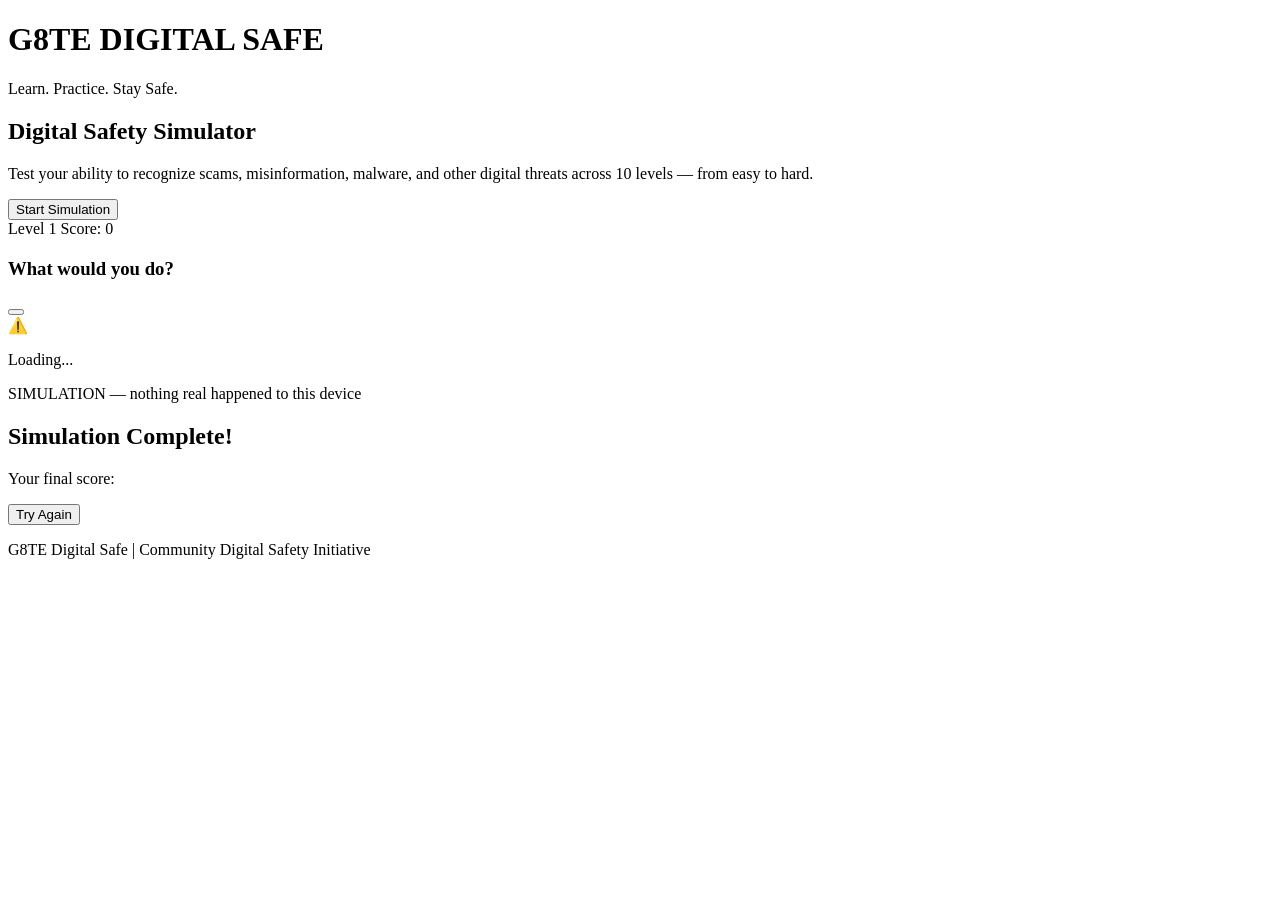
==== index.html @ d5cf430e "Rename simulator/index.html to index.html" ====
<!DOCTYPE html>
<html lang="en">
<head>
    <meta charset="UTF-8">
    <meta name="viewport" content="width=device-width, initial-scale=1.0">
    <title>G8TE Digital Safe</title>
    <link rel="stylesheet" href="style.css">
</head>

<body>

    <header>
        <h1>G8TE DIGITAL SAFE</h1>
        <p>Learn. Practice. Stay Safe.</p>
    </header>

    <main>

        <section id="home-screen" class="screen">
            <h2>Digital Safety Simulator</h2>

            <p>
                Test your ability to recognize scams, misinformation,
                malware, and other digital threats across 10 levels —
                from easy to hard.
            </p>

            <button onclick="startGame()">Start Simulation</button>
        </section>


        <section id="game-screen" class="screen hidden">

            <div class="top-bar">
                <span id="scenario-number">Level 1</span>
                <span id="score">Score: 0</span>
            </div>

            <h2 id="scenario-title"></h2>

            <div class="scenario-box">
                <p id="scenario-text"></p>
            </div>

            <h3>What would you do?</h3>

            <div id="choices"></div>

            <div id="feedback" class="feedback hidden">
                <h3 id="feedback-title"></h3>
                <p id="feedback-text"></p>
                <button id="feedback-button"></button>
            </div>

            <!-- Consequence simulation overlay: purely visual, contained inside the page.
                 No real network requests, downloads, redirects, or popups are triggered. -->
            <div id="consequence-overlay" class="consequence-overlay hidden">
                <div class="consequence-content">
                    <div id="consequence-icon" class="consequence-icon">⚠️</div>
                    <p id="consequence-line" class="consequence-line">Loading...</p>
                    <div class="consequence-bar">
                        <div class="consequence-bar-fill"></div>
                    </div>
                    <p class="consequence-tag">SIMULATION — nothing real happened to this device</p>
                </div>
            </div>

        </section>


        <section id="result-screen" class="screen hidden">

            <h2>Simulation Complete!</h2>

            <p>Your final score:</p>

            <div id="final-score"></div>

            <p id="result-message"></p>

            <button onclick="restartGame()">Try Again</button>

        </section>

    </main>

    <footer>
        <p>G8TE Digital Safe | Community Digital Safety Initiative</p>
    </footer>

    <script src="script.js"></script>

</body>
</html>
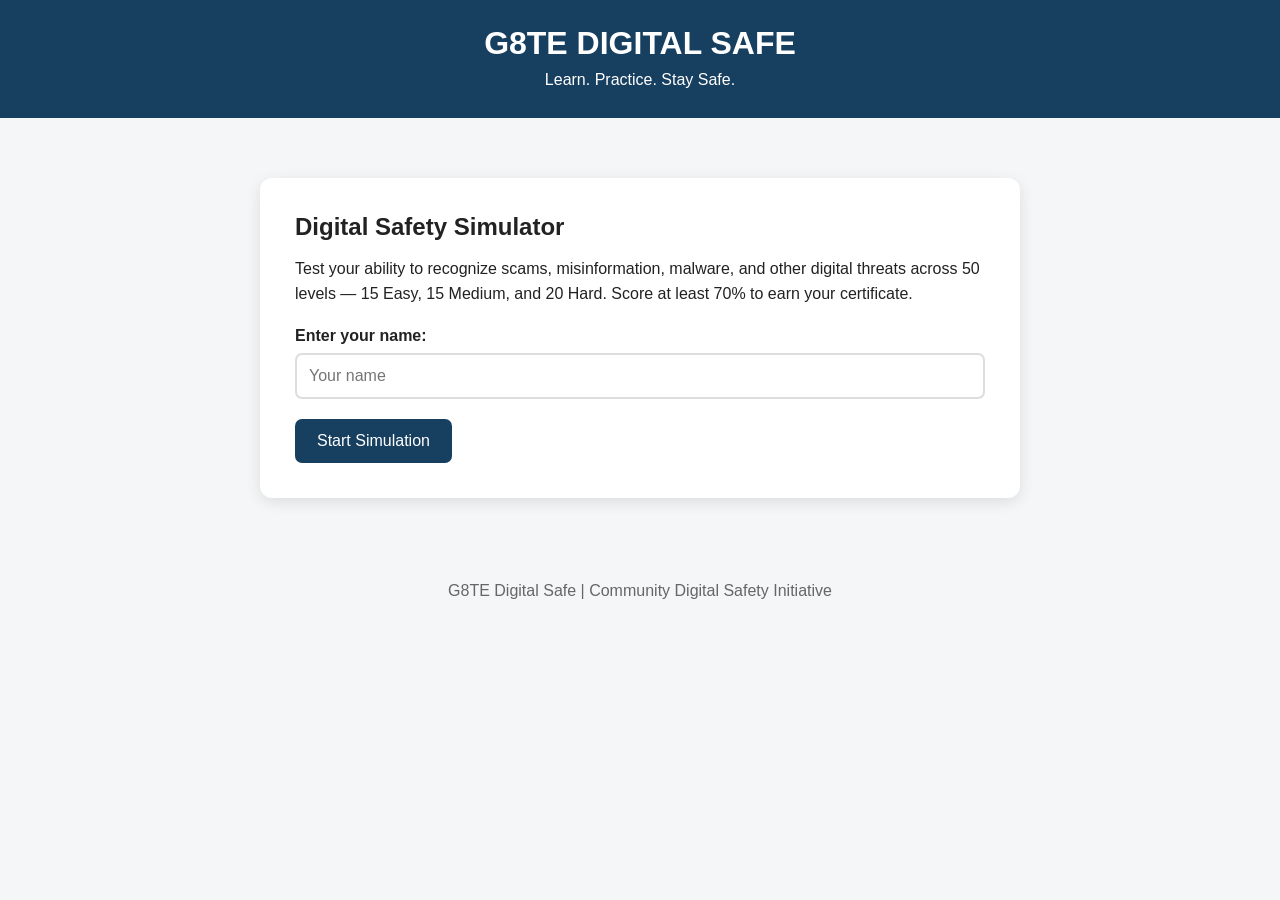
==== commit e0db9f7f: "Add files via upload" ====
--- a/index.html
+++ b/index.html
@@ -21,9 +21,13 @@
 
             <p>
                 Test your ability to recognize scams, misinformation,
-                malware, and other digital threats across 10 levels —
-                from easy to hard.
+                malware, and other digital threats across 50 levels —
+                15 Easy, 15 Medium, and 20 Hard. Score at least 70%
+                to earn your certificate.
             </p>
+
+            <label for="player-name" class="name-label">Enter your name:</label>
+            <input type="text" id="player-name" placeholder="Your name" maxlength="40" />
 
             <button onclick="startGame()">Start Simulation</button>
         </section>
@@ -33,6 +37,7 @@
 
             <div class="top-bar">
                 <span id="scenario-number">Level 1</span>
+                <span id="difficulty-badge" class="badge"></span>
                 <span id="score">Score: 0</span>
             </div>
 
@@ -78,7 +83,22 @@
 
             <p id="result-message"></p>
 
+            <button id="certificate-btn" class="hidden" onclick="goToCertificate()">🏆 View My Certificate</button>
             <button onclick="restartGame()">Try Again</button>
+
+        </section>
+
+
+        <section id="certificate-screen" class="screen hidden">
+
+            <h2>Your Certificate</h2>
+
+            <canvas id="certificate-canvas" width="1000" height="700"></canvas>
+
+            <div class="certificate-actions">
+                <button onclick="downloadCertificate()">⬇️ Download Certificate</button>
+                <button onclick="backToHomeFromCertificate()">Back to Home</button>
+            </div>
 
         </section>
 
@@ -91,4 +111,4 @@
     <script src="script.js"></script>
 
 </body>
-</html>
+</html>
--- a/style.css
+++ b/style.css
@@ -0,0 +1,291 @@
+* {
+    box-sizing: border-box;
+    margin: 0;
+    padding: 0;
+}
+
+body {
+    font-family: Arial, sans-serif;
+    background: #f4f6f8;
+    color: #222;
+    min-height: 100vh;
+}
+
+header {
+    background: #173f5f;
+    color: white;
+    text-align: center;
+    padding: 25px;
+}
+
+header h1 {
+    margin-bottom: 5px;
+}
+
+main {
+    max-width: 800px;
+    margin: 40px auto;
+    padding: 20px;
+}
+
+.screen {
+    background: white;
+    padding: 35px;
+    border-radius: 12px;
+    box-shadow: 0 4px 15px rgba(0, 0, 0, 0.1);
+    position: relative;
+    overflow: hidden;
+}
+
+.hidden {
+    display: none;
+}
+
+h2 {
+    margin-bottom: 15px;
+}
+
+p {
+    line-height: 1.6;
+}
+
+button {
+    border: none;
+    background: #173f5f;
+    color: white;
+    padding: 13px 22px;
+    border-radius: 7px;
+    cursor: pointer;
+    font-size: 16px;
+    margin-top: 20px;
+    margin-right: 10px;
+}
+
+button:hover {
+    opacity: 0.85;
+}
+
+.name-label {
+    display: block;
+    margin-top: 20px;
+    font-weight: bold;
+}
+
+#player-name {
+    width: 100%;
+    padding: 12px;
+    margin-top: 8px;
+    border: 2px solid #ddd;
+    border-radius: 7px;
+    font-size: 16px;
+}
+
+#player-name:focus {
+    outline: none;
+    border-color: #173f5f;
+}
+
+.top-bar {
+    display: flex;
+    justify-content: space-between;
+    align-items: center;
+    margin-bottom: 25px;
+    font-weight: bold;
+    flex-wrap: wrap;
+    gap: 10px;
+}
+
+.badge {
+    display: inline-block;
+    padding: 4px 12px;
+    border-radius: 20px;
+    font-size: 12px;
+    letter-spacing: 0.5px;
+    color: white;
+}
+
+.badge-easy {
+    background: #2a9d8f;
+}
+
+.badge-medium {
+    background: #e9a13b;
+}
+
+.badge-hard {
+    background: #e63946;
+}
+
+.scenario-box {
+    background: #f1f3f5;
+    border-left: 5px solid #173f5f;
+    padding: 20px;
+    margin: 20px 0;
+    border-radius: 5px;
+    white-space: pre-line;
+}
+
+.choice {
+    display: block;
+    width: 100%;
+    text-align: left;
+    background: white;
+    color: #222;
+    border: 2px solid #ddd;
+    margin: 10px 0;
+}
+
+.choice:hover {
+    background: #f1f3f5;
+}
+
+.choice:disabled {
+    cursor: default;
+    opacity: 0.7;
+}
+
+.feedback {
+    margin-top: 25px;
+    padding: 20px;
+    border-radius: 8px;
+    background: #eef5ff;
+}
+
+.feedback.wrong {
+    background: #fdecec;
+}
+
+#final-score {
+    font-size: 40px;
+    font-weight: bold;
+    margin: 20px 0;
+}
+
+#certificate-btn {
+    background: #e9a13b;
+}
+
+#certificate-canvas {
+    width: 100%;
+    max-width: 700px;
+    height: auto;
+    border-radius: 8px;
+    margin-top: 15px;
+    box-shadow: 0 4px 15px rgba(0, 0, 0, 0.15);
+}
+
+.certificate-actions {
+    margin-top: 10px;
+}
+
+footer {
+    text-align: center;
+    padding: 20px;
+    color: #666;
+}
+
+
+/* ===================== CONSEQUENCE SIMULATION OVERLAY =====================
+   This is a purely visual effect rendered inside the page. It never opens
+   real popups, never navigates the browser, and never downloads or executes
+   anything. It exists only to make the "what could happen" moment feel more
+   real before showing the safe, factual explanation.
+============================================================================ */
+
+.consequence-overlay {
+    position: absolute;
+    inset: 0;
+    background: rgba(10, 15, 25, 0.94);
+    color: #fff;
+    display: flex;
+    align-items: center;
+    justify-content: center;
+    z-index: 50;
+    padding: 30px;
+}
+
+.consequence-overlay.hidden {
+    display: none;
+}
+
+.consequence-content {
+    text-align: center;
+    max-width: 420px;
+}
+
+.consequence-icon {
+    font-size: 54px;
+    margin-bottom: 15px;
+}
+
+.consequence-line {
+    font-size: 18px;
+    font-weight: bold;
+    min-height: 50px;
+    line-height: 1.4;
+}
+
+.consequence-bar {
+    width: 100%;
+    height: 10px;
+    background: rgba(255, 255, 255, 0.15);
+    border-radius: 5px;
+    margin: 20px 0 10px;
+    overflow: hidden;
+}
+
+.consequence-bar-fill {
+    height: 100%;
+    width: 0%;
+    background: #e63946;
+    transition: width 0.85s ease;
+}
+
+.consequence-tag {
+    margin-top: 15px;
+    font-size: 12px;
+    letter-spacing: 0.5px;
+    text-transform: uppercase;
+    color: #9fd8a3;
+    font-weight: bold;
+}
+
+/* Animation variants, applied as an extra class on the overlay */
+
+.consequence-overlay.shake .consequence-content {
+    animation: cs-shake 0.5s ease-in-out infinite;
+}
+
+.consequence-overlay.glitch .consequence-content {
+    animation: cs-glitch 0.35s steps(2, end) infinite;
+}
+
+.consequence-overlay.pulse .consequence-icon {
+    animation: cs-pulse 0.7s ease-in-out infinite;
+}
+
+.consequence-overlay.flicker {
+    animation: cs-flicker 0.6s steps(2, end) infinite;
+}
+
+@keyframes cs-shake {
+    0%, 100% { transform: translateX(0); }
+    25% { transform: translateX(-6px); }
+    75% { transform: translateX(6px); }
+}
+
+@keyframes cs-glitch {
+    0% { transform: translate(0, 0); filter: hue-rotate(0deg); }
+    50% { transform: translate(2px, -2px); filter: hue-rotate(20deg); }
+    100% { transform: translate(-2px, 2px); filter: hue-rotate(0deg); }
+}
+
+@keyframes cs-pulse {
+    0%, 100% { transform: scale(1); }
+    50% { transform: scale(1.15); }
+}
+
+@keyframes cs-flicker {
+    0%, 100% { opacity: 1; }
+    50% { opacity: 0.85; }
+}
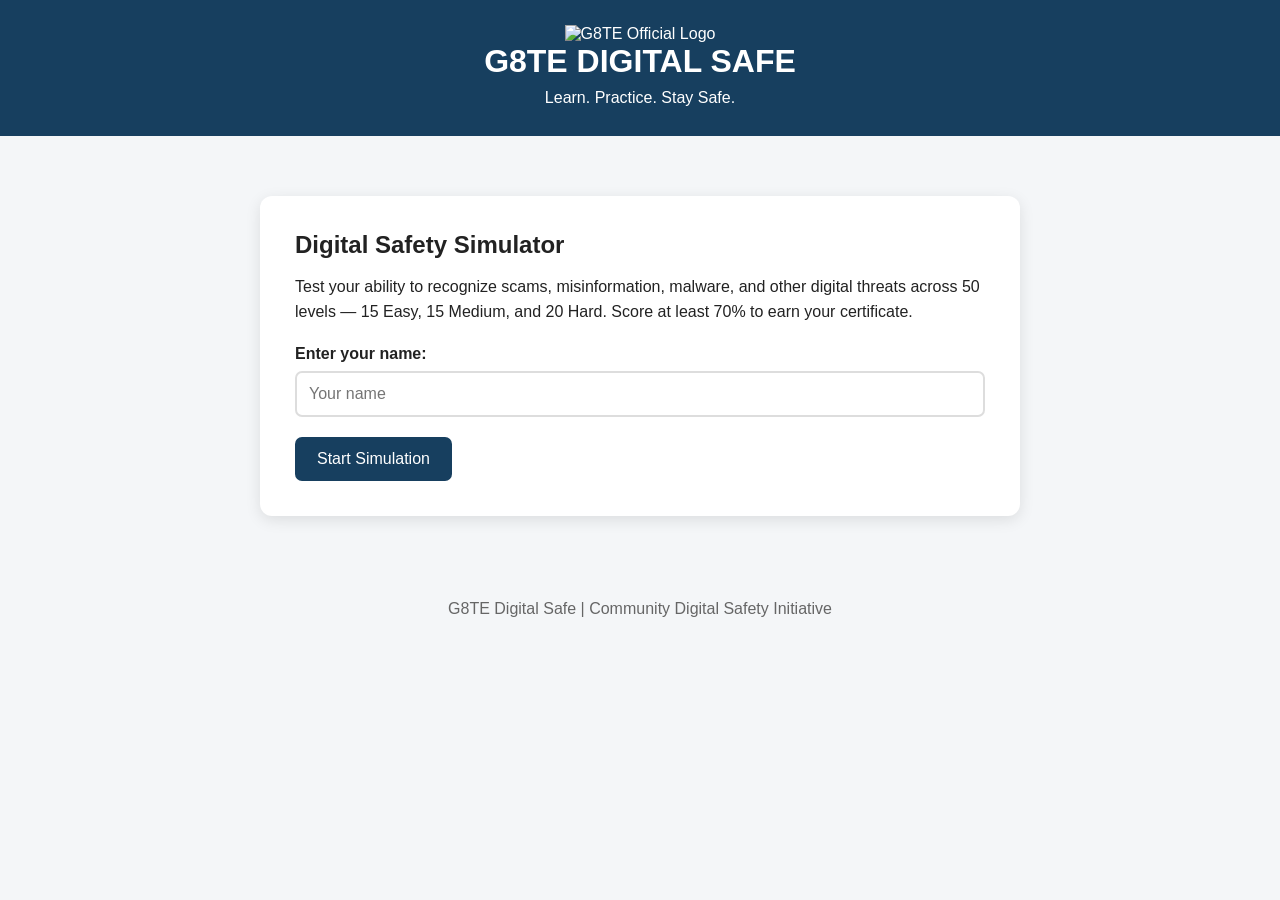
==== commit be2cef4a: "Add favicon and update header logo Added favicon and updated logo in header." ====
--- a/index.html
+++ b/index.html
@@ -1,15 +1,23 @@
+
 <!DOCTYPE html>
 <html lang="en">
 <head>
     <meta charset="UTF-8">
     <meta name="viewport" content="width=device-width, initial-scale=1.0">
     <title>G8TE Digital Safe</title>
+    <link rel="icon" type="image/png" href="g8te-logo.png">
     <link rel="stylesheet" href="style.css">
 </head>
 
 <body>
 
     <header>
+        <img
+            src="g8te-logo.png"
+            alt="G8TE Official Logo"
+            class="site-logo"
+        >
+
         <h1>G8TE DIGITAL SAFE</h1>
         <p>Learn. Practice. Stay Safe.</p>
     </header>
@@ -26,12 +34,21 @@
                 to earn your certificate.
             </p>
 
-            <label for="player-name" class="name-label">Enter your name:</label>
-            <input type="text" id="player-name" placeholder="Your name" maxlength="40" />
+            <label for="player-name" class="name-label">
+                Enter your name:
+            </label>
 
-            <button onclick="startGame()">Start Simulation</button>
+            <input
+                type="text"
+                id="player-name"
+                placeholder="Your name"
+                maxlength="40"
+            >
+
+            <button onclick="startGame()">
+                Start Simulation
+            </button>
         </section>
-
 
         <section id="game-screen" class="screen hidden">
 
@@ -57,21 +74,38 @@
                 <button id="feedback-button"></button>
             </div>
 
-            <!-- Consequence simulation overlay: purely visual, contained inside the page.
-                 No real network requests, downloads, redirects, or popups are triggered. -->
-            <div id="consequence-overlay" class="consequence-overlay hidden">
+            <div
+                id="consequence-overlay"
+                class="consequence-overlay hidden"
+            >
                 <div class="consequence-content">
-                    <div id="consequence-icon" class="consequence-icon">⚠️</div>
-                    <p id="consequence-line" class="consequence-line">Loading...</p>
+
+                    <div
+                        id="consequence-icon"
+                        class="consequence-icon"
+                    >
+                        ⚠️
+                    </div>
+
+                    <p
+                        id="consequence-line"
+                        class="consequence-line"
+                    >
+                        Loading...
+                    </p>
+
                     <div class="consequence-bar">
                         <div class="consequence-bar-fill"></div>
                     </div>
-                    <p class="consequence-tag">SIMULATION — nothing real happened to this device</p>
+
+                    <p class="consequence-tag">
+                        SIMULATION — nothing real happened to this device
+                    </p>
+
                 </div>
             </div>
 
         </section>
-
 
         <section id="result-screen" class="screen hidden">
 
@@ -83,21 +117,40 @@
 
             <p id="result-message"></p>
 
-            <button id="certificate-btn" class="hidden" onclick="goToCertificate()">🏆 View My Certificate</button>
-            <button onclick="restartGame()">Try Again</button>
+            <button
+                id="certificate-btn"
+                class="hidden"
+                onclick="goToCertificate()"
+            >
+                🏆 View My Certificate
+            </button>
+
+            <button onclick="restartGame()">
+                Try Again
+            </button>
 
         </section>
-
 
         <section id="certificate-screen" class="screen hidden">
 
             <h2>Your Certificate</h2>
 
-            <canvas id="certificate-canvas" width="1000" height="700"></canvas>
+            <canvas
+                id="certificate-canvas"
+                width="1000"
+                height="700"
+            ></canvas>
 
             <div class="certificate-actions">
-                <button onclick="downloadCertificate()">⬇️ Download Certificate</button>
-                <button onclick="backToHomeFromCertificate()">Back to Home</button>
+
+                <button onclick="downloadCertificate()">
+                    ⬇️ Download Certificate
+                </button>
+
+                <button onclick="backToHomeFromCertificate()">
+                    Back to Home
+                </button>
+
             </div>
 
         </section>
@@ -105,10 +158,12 @@
     </main>
 
     <footer>
-        <p>G8TE Digital Safe | Community Digital Safety Initiative</p>
+        <p>
+            G8TE Digital Safe | Community Digital Safety Initiative
+        </p>
     </footer>
 
     <script src="script.js"></script>
 
 </body>
-</html>+</html>
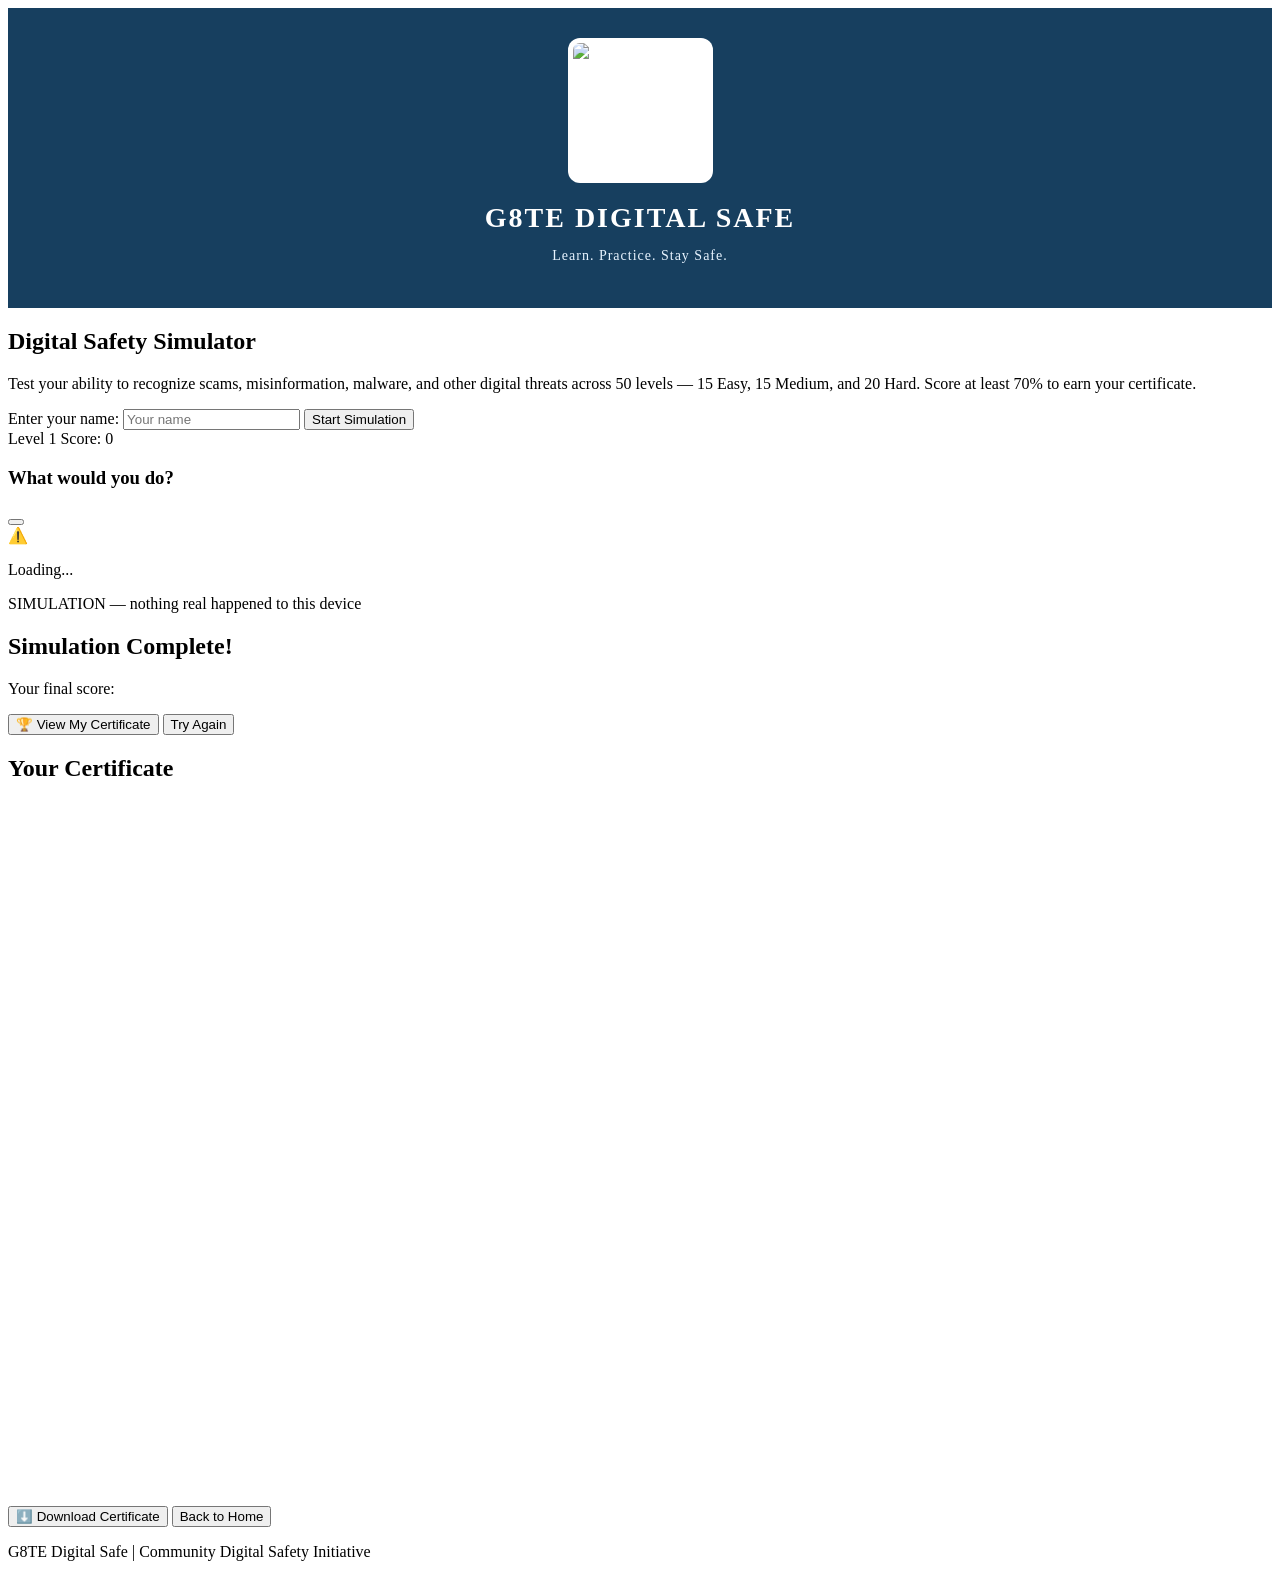
==== commit 7c867468: "Refactor index.html for improved structure" ====
--- a/index.html
+++ b/index.html
@@ -12,12 +12,7 @@
 <body>
 
     <header>
-        <img
-            src="g8te-logo.png"
-            alt="G8TE Official Logo"
-            class="site-logo"
-        >
-
+        <img src="g8te-logo.png" alt="G8TE Logo" class="site-logo">
         <h1>G8TE DIGITAL SAFE</h1>
         <p>Learn. Practice. Stay Safe.</p>
     </header>
@@ -34,21 +29,12 @@
                 to earn your certificate.
             </p>
 
-            <label for="player-name" class="name-label">
-                Enter your name:
-            </label>
+            <label for="player-name" class="name-label">Enter your name:</label>
+            <input type="text" id="player-name" placeholder="Your name" maxlength="40" />
 
-            <input
-                type="text"
-                id="player-name"
-                placeholder="Your name"
-                maxlength="40"
-            >
+            <button onclick="startGame()">Start Simulation</button>
+        </section>
 
-            <button onclick="startGame()">
-                Start Simulation
-            </button>
-        </section>
 
         <section id="game-screen" class="screen hidden">
 
@@ -74,38 +60,21 @@
                 <button id="feedback-button"></button>
             </div>
 
-            <div
-                id="consequence-overlay"
-                class="consequence-overlay hidden"
-            >
+            <!-- Consequence simulation overlay: purely visual, contained inside the page.
+                 No real network requests, downloads, redirects, or popups are triggered. -->
+            <div id="consequence-overlay" class="consequence-overlay hidden">
                 <div class="consequence-content">
-
-                    <div
-                        id="consequence-icon"
-                        class="consequence-icon"
-                    >
-                        ⚠️
-                    </div>
-
-                    <p
-                        id="consequence-line"
-                        class="consequence-line"
-                    >
-                        Loading...
-                    </p>
-
+                    <div id="consequence-icon" class="consequence-icon">⚠️</div>
+                    <p id="consequence-line" class="consequence-line">Loading...</p>
                     <div class="consequence-bar">
                         <div class="consequence-bar-fill"></div>
                     </div>
-
-                    <p class="consequence-tag">
-                        SIMULATION — nothing real happened to this device
-                    </p>
-
+                    <p class="consequence-tag">SIMULATION — nothing real happened to this device</p>
                 </div>
             </div>
 
         </section>
+
 
         <section id="result-screen" class="screen hidden">
 
@@ -117,40 +86,21 @@
 
             <p id="result-message"></p>
 
-            <button
-                id="certificate-btn"
-                class="hidden"
-                onclick="goToCertificate()"
-            >
-                🏆 View My Certificate
-            </button>
-
-            <button onclick="restartGame()">
-                Try Again
-            </button>
+            <button id="certificate-btn" class="hidden" onclick="goToCertificate()">🏆 View My Certificate</button>
+            <button onclick="restartGame()">Try Again</button>
 
         </section>
+
 
         <section id="certificate-screen" class="screen hidden">
 
             <h2>Your Certificate</h2>
 
-            <canvas
-                id="certificate-canvas"
-                width="1000"
-                height="700"
-            ></canvas>
+            <canvas id="certificate-canvas" width="1000" height="700"></canvas>
 
             <div class="certificate-actions">
-
-                <button onclick="downloadCertificate()">
-                    ⬇️ Download Certificate
-                </button>
-
-                <button onclick="backToHomeFromCertificate()">
-                    Back to Home
-                </button>
-
+                <button onclick="downloadCertificate()">⬇️ Download Certificate</button>
+                <button onclick="backToHomeFromCertificate()">Back to Home</button>
             </div>
 
         </section>
@@ -158,9 +108,7 @@
     </main>
 
     <footer>
-        <p>
-            G8TE Digital Safe | Community Digital Safety Initiative
-        </p>
+        <p>G8TE Digital Safe | Community Digital Safety Initiative</p>
     </footer>
 
     <script src="script.js"></script>
--- a/style.css
+++ b/style.css
@@ -1,291 +1,50 @@
-* {
-    box-sizing: border-box;
-    margin: 0;
-    padding: 0;
-}
 
-body {
-    font-family: Arial, sans-serif;
-    background: #f4f6f8;
-    color: #222;
-    min-height: 100vh;
+/* ==========================================
+   G8TE OFFICIAL LOGO DESIGN
+========================================== */
+
+.site-logo {
+    display: block;
+    width: 135px;
+    height: 135px;
+    object-fit: contain;
+    margin: 0 auto 18px;
+    border-radius: 12px;
+    background: white;
+    padding: 5px;
 }
 
 header {
     background: #173f5f;
     color: white;
     text-align: center;
-    padding: 25px;
+    padding: 30px 20px;
 }
 
 header h1 {
-    margin-bottom: 5px;
+    font-size: 28px;
+    font-weight: bold;
+    letter-spacing: 2px;
+    margin-bottom: 8px;
 }
 
-main {
-    max-width: 800px;
-    margin: 40px auto;
-    padding: 20px;
+header p {
+    font-size: 14px;
+    letter-spacing: 1px;
+    color: #e8f4ff;
 }
 
-.screen {
-    background: white;
-    padding: 35px;
-    border-radius: 12px;
-    box-shadow: 0 4px 15px rgba(0, 0, 0, 0.1);
-    position: relative;
-    overflow: hidden;
+@media (max-width: 600px) {
+    .site-logo {
+        width: 105px;
+        height: 105px;
+    }
+
+    header h1 {
+        font-size: 22px;
+    }
+
+    header p {
+        font-size: 12px;
+    }
 }
-
-.hidden {
-    display: none;
-}
-
-h2 {
-    margin-bottom: 15px;
-}
-
-p {
-    line-height: 1.6;
-}
-
-button {
-    border: none;
-    background: #173f5f;
-    color: white;
-    padding: 13px 22px;
-    border-radius: 7px;
-    cursor: pointer;
-    font-size: 16px;
-    margin-top: 20px;
-    margin-right: 10px;
-}
-
-button:hover {
-    opacity: 0.85;
-}
-
-.name-label {
-    display: block;
-    margin-top: 20px;
-    font-weight: bold;
-}
-
-#player-name {
-    width: 100%;
-    padding: 12px;
-    margin-top: 8px;
-    border: 2px solid #ddd;
-    border-radius: 7px;
-    font-size: 16px;
-}
-
-#player-name:focus {
-    outline: none;
-    border-color: #173f5f;
-}
-
-.top-bar {
-    display: flex;
-    justify-content: space-between;
-    align-items: center;
-    margin-bottom: 25px;
-    font-weight: bold;
-    flex-wrap: wrap;
-    gap: 10px;
-}
-
-.badge {
-    display: inline-block;
-    padding: 4px 12px;
-    border-radius: 20px;
-    font-size: 12px;
-    letter-spacing: 0.5px;
-    color: white;
-}
-
-.badge-easy {
-    background: #2a9d8f;
-}
-
-.badge-medium {
-    background: #e9a13b;
-}
-
-.badge-hard {
-    background: #e63946;
-}
-
-.scenario-box {
-    background: #f1f3f5;
-    border-left: 5px solid #173f5f;
-    padding: 20px;
-    margin: 20px 0;
-    border-radius: 5px;
-    white-space: pre-line;
-}
-
-.choice {
-    display: block;
-    width: 100%;
-    text-align: left;
-    background: white;
-    color: #222;
-    border: 2px solid #ddd;
-    margin: 10px 0;
-}
-
-.choice:hover {
-    background: #f1f3f5;
-}
-
-.choice:disabled {
-    cursor: default;
-    opacity: 0.7;
-}
-
-.feedback {
-    margin-top: 25px;
-    padding: 20px;
-    border-radius: 8px;
-    background: #eef5ff;
-}
-
-.feedback.wrong {
-    background: #fdecec;
-}
-
-#final-score {
-    font-size: 40px;
-    font-weight: bold;
-    margin: 20px 0;
-}
-
-#certificate-btn {
-    background: #e9a13b;
-}
-
-#certificate-canvas {
-    width: 100%;
-    max-width: 700px;
-    height: auto;
-    border-radius: 8px;
-    margin-top: 15px;
-    box-shadow: 0 4px 15px rgba(0, 0, 0, 0.15);
-}
-
-.certificate-actions {
-    margin-top: 10px;
-}
-
-footer {
-    text-align: center;
-    padding: 20px;
-    color: #666;
-}
-
-
-/* ===================== CONSEQUENCE SIMULATION OVERLAY =====================
-   This is a purely visual effect rendered inside the page. It never opens
-   real popups, never navigates the browser, and never downloads or executes
-   anything. It exists only to make the "what could happen" moment feel more
-   real before showing the safe, factual explanation.
-============================================================================ */
-
-.consequence-overlay {
-    position: absolute;
-    inset: 0;
-    background: rgba(10, 15, 25, 0.94);
-    color: #fff;
-    display: flex;
-    align-items: center;
-    justify-content: center;
-    z-index: 50;
-    padding: 30px;
-}
-
-.consequence-overlay.hidden {
-    display: none;
-}
-
-.consequence-content {
-    text-align: center;
-    max-width: 420px;
-}
-
-.consequence-icon {
-    font-size: 54px;
-    margin-bottom: 15px;
-}
-
-.consequence-line {
-    font-size: 18px;
-    font-weight: bold;
-    min-height: 50px;
-    line-height: 1.4;
-}
-
-.consequence-bar {
-    width: 100%;
-    height: 10px;
-    background: rgba(255, 255, 255, 0.15);
-    border-radius: 5px;
-    margin: 20px 0 10px;
-    overflow: hidden;
-}
-
-.consequence-bar-fill {
-    height: 100%;
-    width: 0%;
-    background: #e63946;
-    transition: width 0.85s ease;
-}
-
-.consequence-tag {
-    margin-top: 15px;
-    font-size: 12px;
-    letter-spacing: 0.5px;
-    text-transform: uppercase;
-    color: #9fd8a3;
-    font-weight: bold;
-}
-
-/* Animation variants, applied as an extra class on the overlay */
-
-.consequence-overlay.shake .consequence-content {
-    animation: cs-shake 0.5s ease-in-out infinite;
-}
-
-.consequence-overlay.glitch .consequence-content {
-    animation: cs-glitch 0.35s steps(2, end) infinite;
-}
-
-.consequence-overlay.pulse .consequence-icon {
-    animation: cs-pulse 0.7s ease-in-out infinite;
-}
-
-.consequence-overlay.flicker {
-    animation: cs-flicker 0.6s steps(2, end) infinite;
-}
-
-@keyframes cs-shake {
-    0%, 100% { transform: translateX(0); }
-    25% { transform: translateX(-6px); }
-    75% { transform: translateX(6px); }
-}
-
-@keyframes cs-glitch {
-    0% { transform: translate(0, 0); filter: hue-rotate(0deg); }
-    50% { transform: translate(2px, -2px); filter: hue-rotate(20deg); }
-    100% { transform: translate(-2px, 2px); filter: hue-rotate(0deg); }
-}
-
-@keyframes cs-pulse {
-    0%, 100% { transform: scale(1); }
-    50% { transform: scale(1.15); }
-}
-
-@keyframes cs-flicker {
-    0%, 100% { opacity: 1; }
-    50% { opacity: 0.85; }
-}
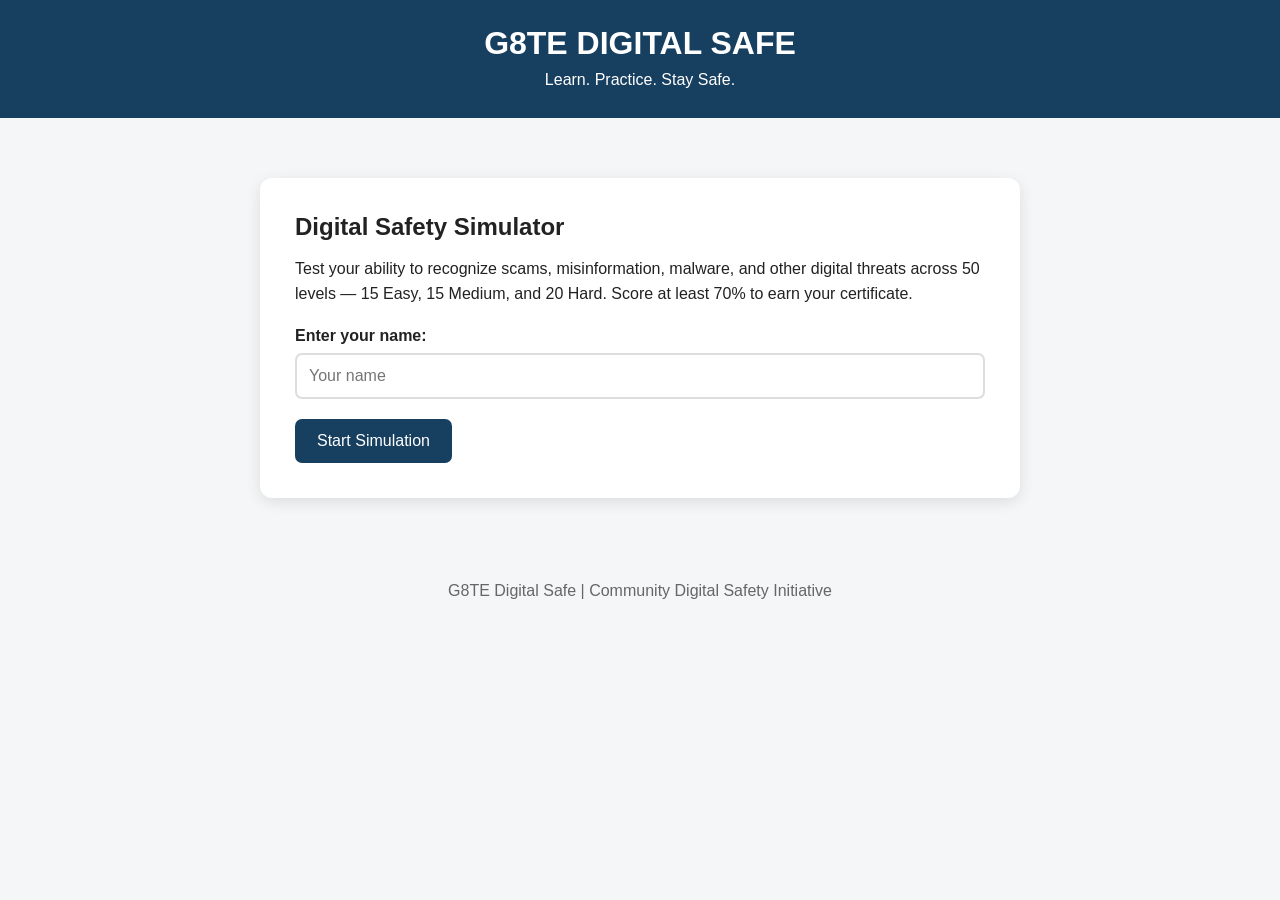
==== commit ea30f5f2: "Fix HTML structure and remove unnecessary elements" ====
--- a/index.html
+++ b/index.html
@@ -1,18 +1,15 @@
-
 <!DOCTYPE html>
 <html lang="en">
 <head>
     <meta charset="UTF-8">
     <meta name="viewport" content="width=device-width, initial-scale=1.0">
     <title>G8TE Digital Safe</title>
-    <link rel="icon" type="image/png" href="g8te-logo.png">
     <link rel="stylesheet" href="style.css">
 </head>
 
 <body>
 
     <header>
-        <img src="g8te-logo.png" alt="G8TE Logo" class="site-logo">
         <h1>G8TE DIGITAL SAFE</h1>
         <p>Learn. Practice. Stay Safe.</p>
     </header>
--- a/style.css
+++ b/style.css
@@ -1,50 +1,302 @@
-
-/* ==========================================
-   G8TE OFFICIAL LOGO DESIGN
-========================================== */
-
-.site-logo {
-    display: block;
-    width: 135px;
-    height: 135px;
-    object-fit: contain;
-    margin: 0 auto 18px;
-    border-radius: 12px;
-    background: white;
-    padding: 5px;
+* {
+    box-sizing: border-box;
+    margin: 0;
+    padding: 0;
+}
+
+body {
+    font-family: Arial, sans-serif;
+    background: #f4f6f8;
+    color: #222;
+    min-height: 100vh;
 }
 
 header {
     background: #173f5f;
     color: white;
     text-align: center;
-    padding: 30px 20px;
+    padding: 25px;
 }
 
 header h1 {
-    font-size: 28px;
-    font-weight: bold;
-    letter-spacing: 2px;
-    margin-bottom: 8px;
-}
-
-header p {
-    font-size: 14px;
-    letter-spacing: 1px;
-    color: #e8f4ff;
-}
-
-@media (max-width: 600px) {
-    .site-logo {
-        width: 105px;
-        height: 105px;
-    }
-
-    header h1 {
-        font-size: 22px;
-    }
-
-    header p {
-        font-size: 12px;
-    }
-}
+    margin-bottom: 5px;
+}
+
+main {
+    max-width: 800px;
+    margin: 40px auto;
+    padding: 20px;
+}
+
+.screen {
+    background: white;
+    padding: 35px;
+    border-radius: 12px;
+    box-shadow: 0 4px 15px rgba(0, 0, 0, 0.1);
+    position: relative;
+    overflow: hidden;
+}
+
+.hidden {
+    display: none;
+}
+
+h2 {
+    margin-bottom: 15px;
+}
+
+p {
+    line-height: 1.6;
+}
+
+button {
+    border: none;
+    background: #173f5f;
+    color: white;
+    padding: 13px 22px;
+    border-radius: 7px;
+    cursor: pointer;
+    font-size: 16px;
+    margin-top: 20px;
+    margin-right: 10px;
+}
+
+button:hover {
+    opacity: 0.85;
+}
+
+.name-label {
+    display: block;
+    margin-top: 20px;
+    font-weight: bold;
+}
+
+#player-name {
+    width: 100%;
+    padding: 12px;
+    margin-top: 8px;
+    border: 2px solid #ddd;
+    border-radius: 7px;
+    font-size: 16px;
+}
+
+#player-name:focus {
+    outline: none;
+    border-color: #173f5f;
+}
+
+.top-bar {
+    display: flex;
+    justify-content: space-between;
+    align-items: center;
+    margin-bottom: 25px;
+    font-weight: bold;
+    flex-wrap: wrap;
+    gap: 10px;
+}
+
+.badge {
+    display: inline-block;
+    padding: 4px 12px;
+    border-radius: 20px;
+    font-size: 12px;
+    letter-spacing: 0.5px;
+    color: white;
+}
+
+.badge-easy {
+    background: #2a9d8f;
+}
+
+.badge-medium {
+    background: #e9a13b;
+}
+
+.badge-hard {
+    background: #e63946;
+}
+
+.scenario-box {
+    background: #f1f3f5;
+    border-left: 5px solid #173f5f;
+    padding: 20px;
+    margin: 20px 0;
+    border-radius: 5px;
+    white-space: pre-line;
+}
+
+.choice {
+    display: block;
+    width: 100%;
+    text-align: left;
+    background: white;
+    color: #222;
+    border: 2px solid #ddd;
+    margin: 10px 0;
+}
+
+.choice:hover {
+    background: #f1f3f5;
+}
+
+.choice:disabled {
+    cursor: default;
+    opacity: 0.7;
+}
+
+.feedback {
+    margin-top: 25px;
+    padding: 20px;
+    border-radius: 8px;
+    background: #eef5ff;
+}
+
+.feedback.wrong {
+    background: #fdecec;
+}
+
+#final-score {
+    font-size: 40px;
+    font-weight: bold;
+    margin: 20px 0;
+}
+
+#certificate-btn {
+    background: #e9a13b;
+}
+
+#certificate-canvas {
+    width: 100%;
+    max-width: 700px;
+    height: auto;
+    border-radius: 8px;
+    margin-top: 15px;
+    box-shadow: 0 4px 15px rgba(0, 0, 0, 0.15);
+}
+
+.certificate-actions {
+    margin-top: 10px;
+}
+
+footer {
+    text-align: center;
+    padding: 20px;
+    color: #666;
+}
+
+
+/* ===================== CONSEQUENCE SIMULATION OVERLAY =====================
+   This is a purely visual effect rendered inside the page. It never opens
+   real popups, never navigates the browser, and never downloads or executes
+   anything. It exists only to make the "what could happen" moment feel more
+   real before showing the safe, factual explanation.
+============================================================================ */
+
+.consequence-overlay {
+    position: absolute;
+    inset: 0;
+    background: rgba(10, 15, 25, 0.94);
+    color: #fff;
+    display: flex;
+    align-items: center;
+    justify-content: center;
+    z-index: 50;
+    padding: 30px;
+}
+
+.consequence-overlay.hidden {
+    display: none;
+}
+
+.consequence-content {
+    text-align: center;
+    max-width: 420px;
+}
+
+.consequence-icon {
+    font-size: 54px;
+    margin-bottom: 15px;
+}
+
+.consequence-line {
+    font-size: 18px;
+    font-weight: bold;
+    min-height: 50px;
+    line-height: 1.4;
+}
+
+.consequence-bar {
+    width: 100%;
+    height: 10px;
+    background: rgba(255, 255, 255, 0.15);
+    border-radius: 5px;
+    margin: 20px 0 10px;
+    overflow: hidden;
+}
+
+.consequence-bar-fill {
+    height: 100%;
+    width: 0%;
+    background: #e63946;
+    transition: width 0.85s ease;
+}
+
+.consequence-tag {
+    margin-top: 15px;
+    font-size: 12px;
+    letter-spacing: 0.5px;
+    text-transform: uppercase;
+    color: #9fd8a3;
+    font-weight: bold;
+}
+
+/* Animation variants, applied as an extra class on the overlay */
+
+.consequence-overlay.shake .consequence-content {
+    animation: cs-shake 0.5s ease-in-out infinite;
+}
+
+.consequence-overlay.glitch .consequence-content {
+    animation: cs-glitch 0.35s steps(2, end) infinite;
+}
+
+.consequence-overlay.pulse .consequence-icon {
+    animation: cs-pulse 0.7s ease-in-out infinite;
+}
+
+.consequence-overlay.flicker {
+    animation: cs-flicker 0.6s steps(2, end) infinite;
+}
+
+@keyframes cs-shake {
+    0%, 100% { transform: translateX(0); }
+    25% { transform: translateX(-6px); }
+    75% { transform: translateX(6px); }
+}
+
+@keyframes cs-glitch {
+    0% { transform: translate(0, 0); filter: hue-rotate(0deg); }
+    50% { transform: translate(2px, -2px); filter: hue-rotate(20deg); }
+    100% { transform: translate(-2px, 2px); filter: hue-rotate(0deg); }
+}
+
+@keyframes cs-pulse {
+    0%, 100% { transform: scale(1); }
+    50% { transform: scale(1.15); }
+}
+
+@keyframes cs-flicker {
+    0%, 100% { opacity: 1; }
+    50% { opacity: 0.85; }
+}
+
+/* G8TE Logo - Original Interface Preserved */
+
+.site-logo {
+    display: block;
+    width: 105px;
+    height: 105px;
+    object-fit: contain;
+    margin: 0 auto 14px;
+    border-radius: 12px;
+}
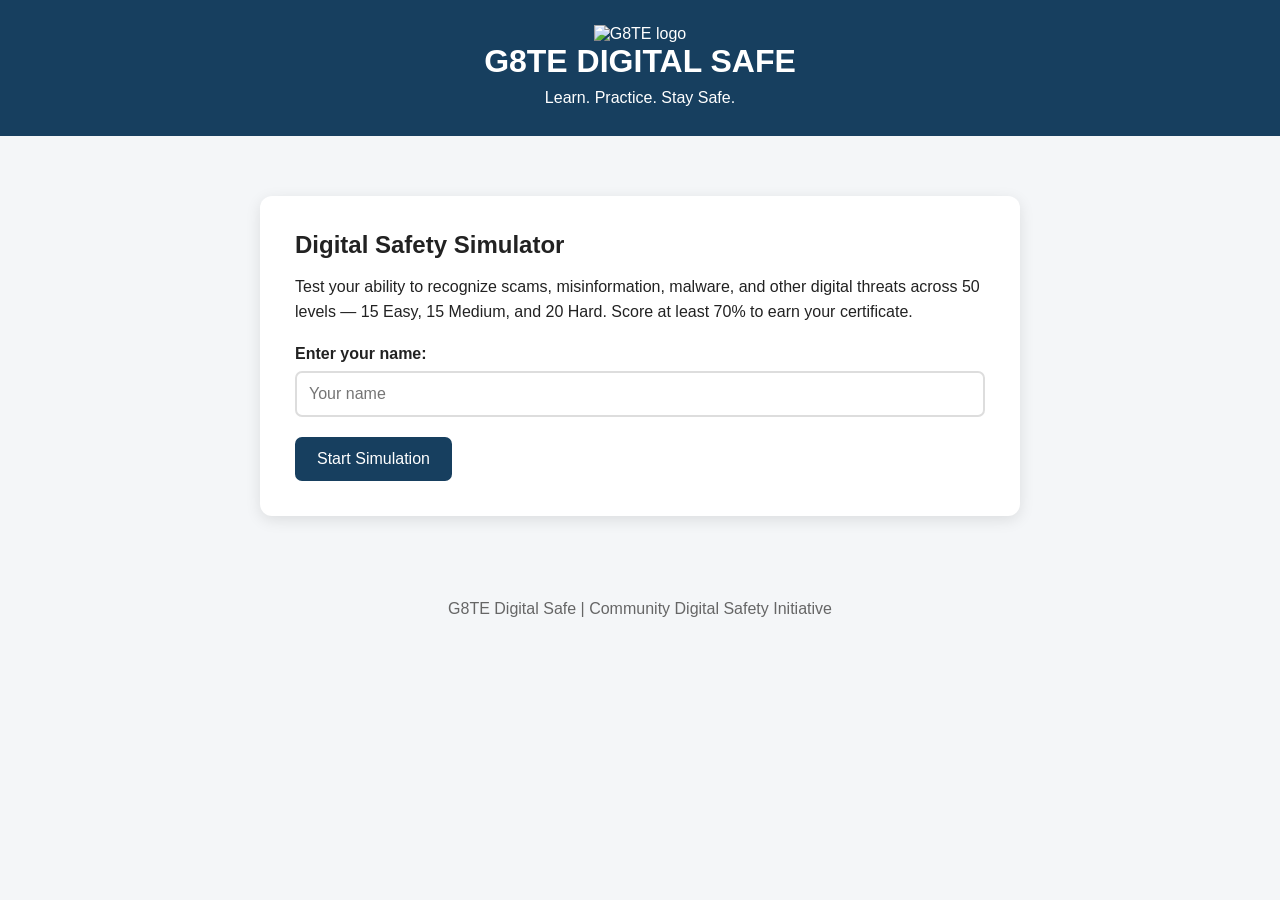
==== commit 11d02937: "Add logo to header and update script sources Added logo image to the header and updated script refer" ====
--- a/index.html
+++ b/index.html
@@ -10,6 +10,7 @@
 <body>
 
     <header>
+        <img src="logo.png" alt="G8TE logo" class="site-logo">
         <h1>G8TE DIGITAL SAFE</h1>
         <p>Learn. Practice. Stay Safe.</p>
     </header>
@@ -108,6 +109,7 @@
         <p>G8TE Digital Safe | Community Digital Safety Initiative</p>
     </footer>
 
+    <script src="logo.js"></script>
     <script src="script.js"></script>
 
 </body>
--- a/style.css
+++ b/style.css
@@ -289,14 +289,3 @@
     0%, 100% { opacity: 1; }
     50% { opacity: 0.85; }
 }
-
-/* G8TE Logo - Original Interface Preserved */
-
-.site-logo {
-    display: block;
-    width: 105px;
-    height: 105px;
-    object-fit: contain;
-    margin: 0 auto 14px;
-    border-radius: 12px;
-}
